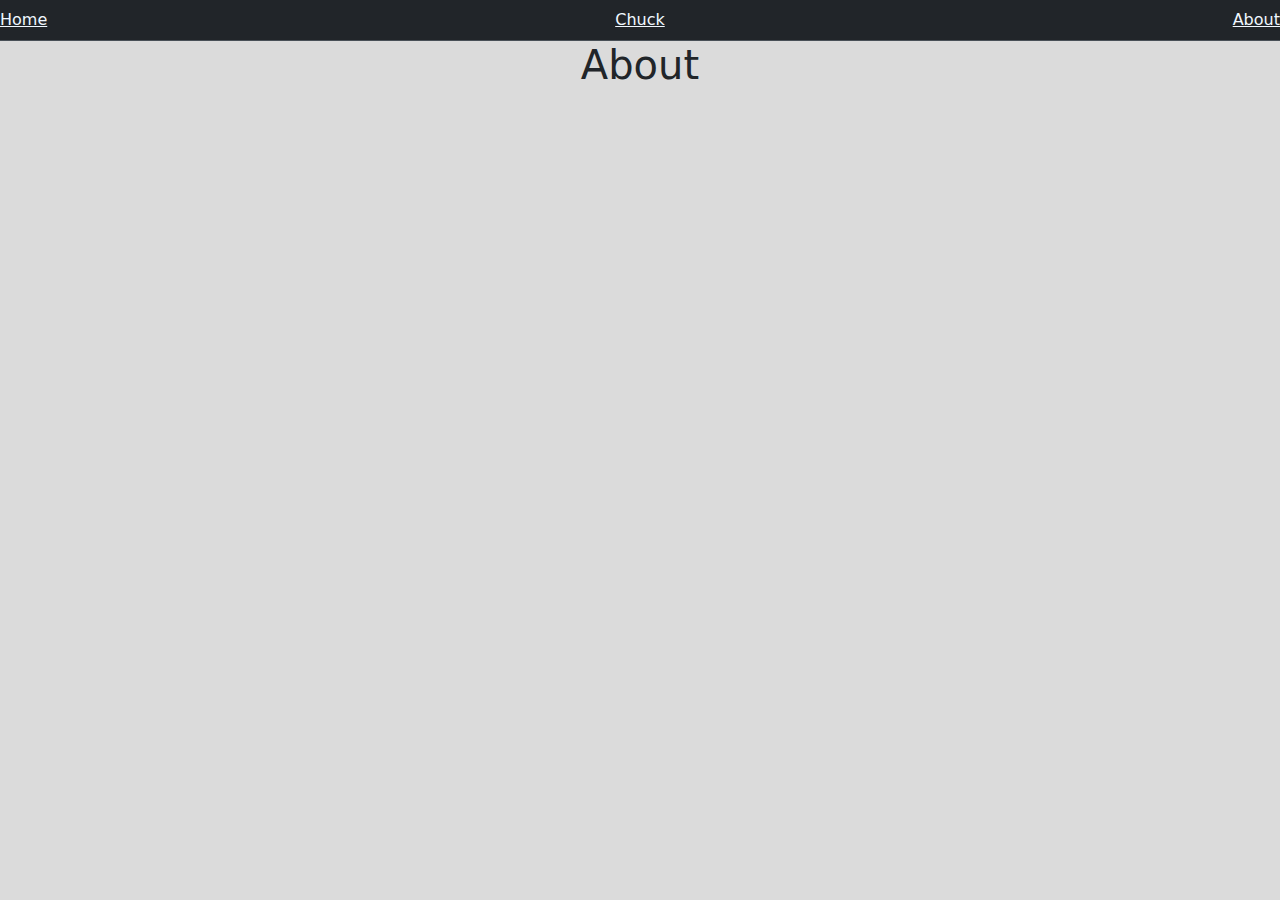
==== about.html @ 5d8d33c5 "initial commit" ====
<!DOCTYPE html>
<html lang="en">
<head>
    <meta charset="UTF-8">
    <meta name="viewport" content="width=device-width, initial-scale=1.0">
    <title>The Chuckinator</title>
    <link href="https://cdn.jsdelivr.net/npm/bootstrap@5.3.3/dist/css/bootstrap.min.css" rel="stylesheet" integrity="sha384-QWTKZyjpPEjISv5WaRU9OFeRpok6YctnYmDr5pNlyT2bRjXh0JMhjY6hW+ALEwIH" crossorigin="anonymous">
    <link rel="stylesheet" href="style.css">
</head>
<body>
    <nav class="navbar bg-dark border-bottom border-body" data-bs-theme="dark">
        <a href="index.html">Home</a>
        <a href="chuck.html">Chuck</a>
        <a href="about.html">About</a>
    </nav>

    <h1>About</h1>

    <script src="https://cdn.jsdelivr.net/npm/bootstrap@5.3.3/dist/js/bootstrap.bundle.min.js" integrity="sha384-YvpcrYf0tY3lHB60NNkmXc5s9fDVZLESaAA55NDzOxhy9GkcIdslK1eN7N6jIeHz" crossorigin="anonymous"></script>
</body>
</html>
---- style.css ----
body {
    background-color: rgb(219, 219, 219);
}

a {
    color: aliceblue;
}

h1 {
    text-align: center;
}
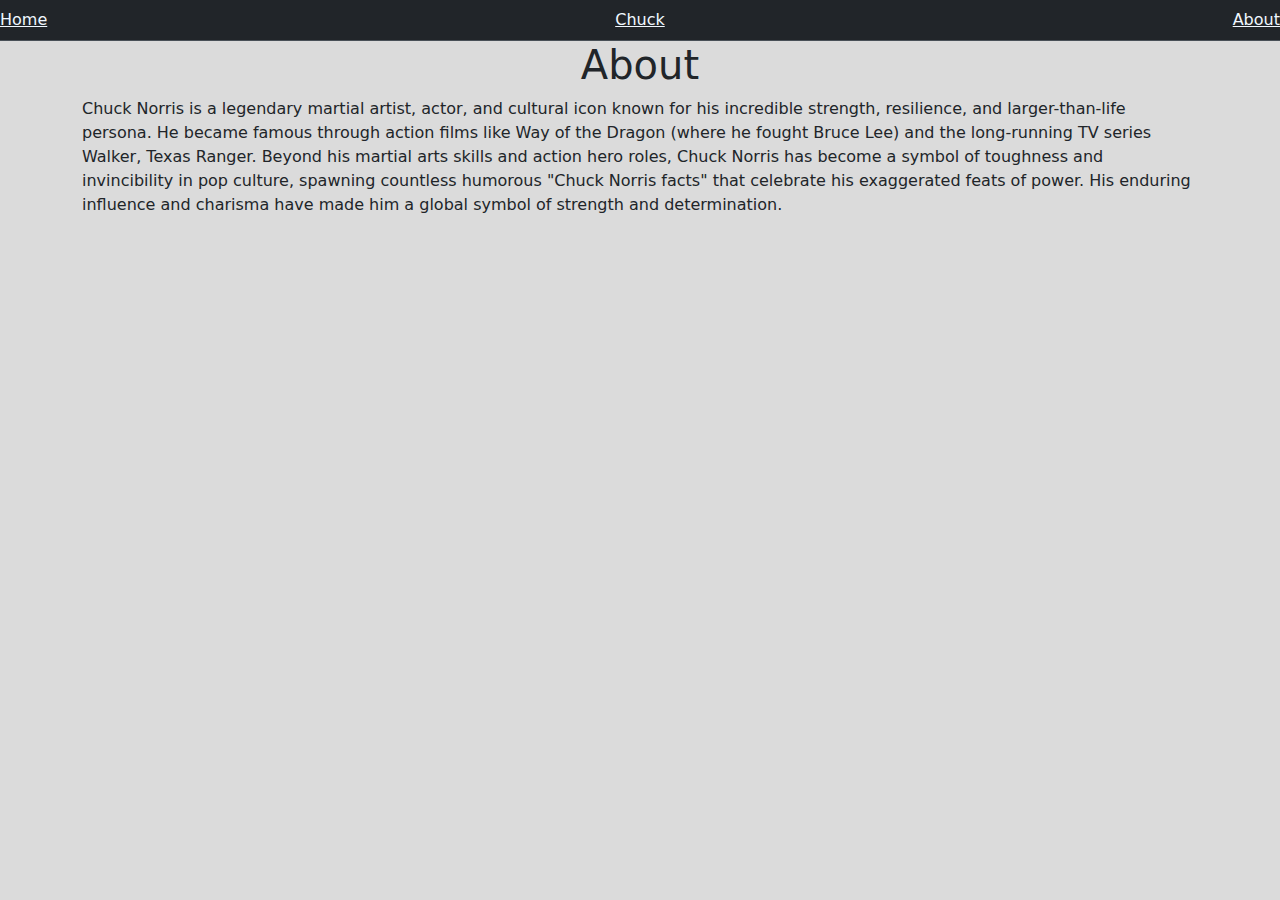
==== commit a5365420: "heeyah button added" ====
--- a/about.html
+++ b/about.html
@@ -15,6 +15,7 @@
     </nav>
 
     <h1>About</h1>
+    <p class="container">Chuck Norris is a legendary martial artist, actor, and cultural icon known for his incredible strength, resilience, and larger-than-life persona. He became famous through action films like Way of the Dragon (where he fought Bruce Lee) and the long-running TV series Walker, Texas Ranger. Beyond his martial arts skills and action hero roles, Chuck Norris has become a symbol of toughness and invincibility in pop culture, spawning countless humorous "Chuck Norris facts" that celebrate his exaggerated feats of power. His enduring influence and charisma have made him a global symbol of strength and determination.</p>
 
     <script src="https://cdn.jsdelivr.net/npm/bootstrap@5.3.3/dist/js/bootstrap.bundle.min.js" integrity="sha384-YvpcrYf0tY3lHB60NNkmXc5s9fDVZLESaAA55NDzOxhy9GkcIdslK1eN7N6jIeHz" crossorigin="anonymous"></script>
 </body>
--- a/style.css
+++ b/style.css
@@ -8,4 +8,25 @@
 
 h1 {
     text-align: center;
+}
+
+.hero-image {
+    background-image: linear-gradient(rgba(0, 0, 0, 0.5), rgba(0, 0, 0, 0.5)), url("eagle.webp");
+    height: 700px;
+    background-repeat: no-repeat;
+    background-size: cover;
+    position: relative;
+}
+
+.hero-text {
+    text-align: center;
+    position: absolute;
+    top: 50%;
+    left: 50%;
+    transform: translate(-50%, -50%);
+    color: white;
+}
+
+footer {
+    text-align: center;
 }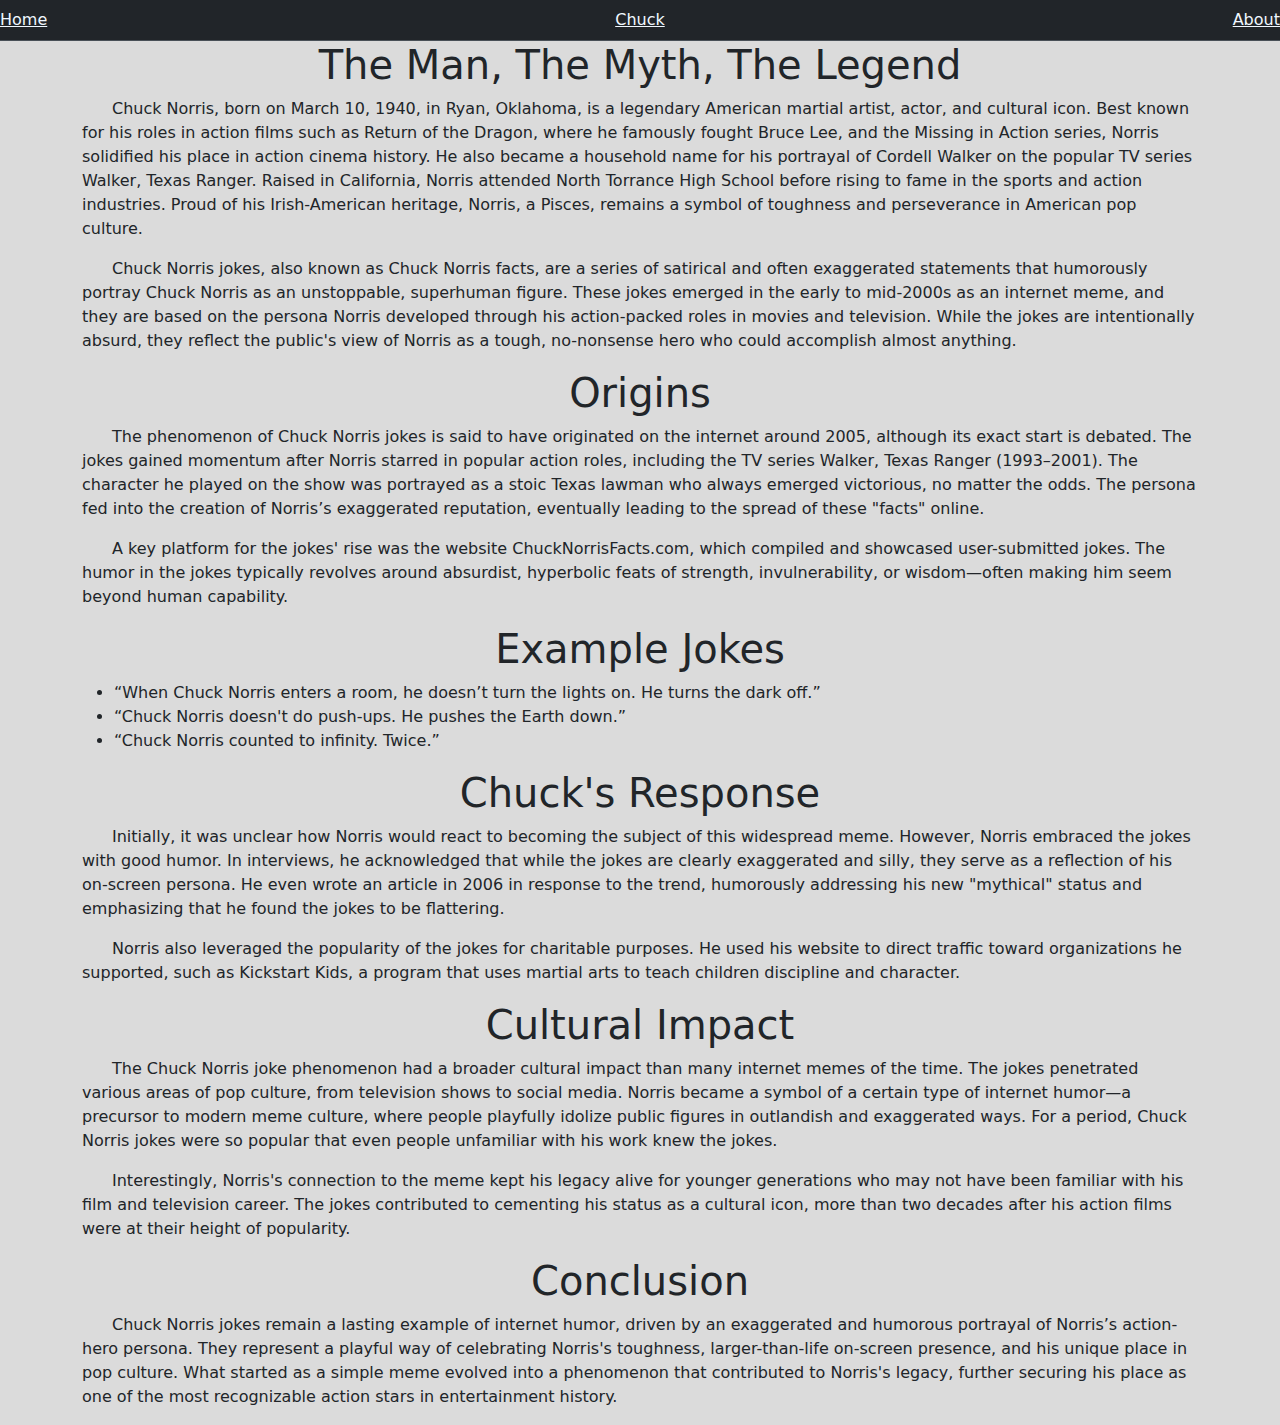
==== commit 6412c0de: "update about" ====
--- a/about.html
+++ b/about.html
@@ -14,8 +14,28 @@
         <a href="about.html">About</a>
     </nav>
 
-    <h1>About</h1>
-    <p class="container">Chuck Norris is a legendary martial artist, actor, and cultural icon known for his incredible strength, resilience, and larger-than-life persona. He became famous through action films like Way of the Dragon (where he fought Bruce Lee) and the long-running TV series Walker, Texas Ranger. Beyond his martial arts skills and action hero roles, Chuck Norris has become a symbol of toughness and invincibility in pop culture, spawning countless humorous "Chuck Norris facts" that celebrate his exaggerated feats of power. His enduring influence and charisma have made him a global symbol of strength and determination.</p>
+    <div class="container" id="aboutChuckNorris">
+        <h1>The Man, The Myth, The Legend</h1>
+        <p>Chuck Norris, born on March 10, 1940, in Ryan, Oklahoma, is a legendary American martial artist, actor, and cultural icon. Best known for his roles in action films such as Return of the Dragon, where he famously fought Bruce Lee, and the Missing in Action series, Norris solidified his place in action cinema history. He also became a household name for his portrayal of Cordell Walker on the popular TV series Walker, Texas Ranger. Raised in California, Norris attended North Torrance High School before rising to fame in the sports and action industries. Proud of his Irish-American heritage, Norris, a Pisces, remains a symbol of toughness and perseverance in American pop culture.</p>
+        <p>Chuck Norris jokes, also known as Chuck Norris facts, are a series of satirical and often exaggerated statements that humorously portray Chuck Norris as an unstoppable, superhuman figure. These jokes emerged in the early to mid-2000s as an internet meme, and they are based on the persona Norris developed through his action-packed roles in movies and television. While the jokes are intentionally absurd, they reflect the public's view of Norris as a tough, no-nonsense hero who could accomplish almost anything.</p>
+        <h1>Origins</h1>
+        <p>The phenomenon of Chuck Norris jokes is said to have originated on the internet around 2005, although its exact start is debated. The jokes gained momentum after Norris starred in popular action roles, including the TV series Walker, Texas Ranger (1993–2001). The character he played on the show was portrayed as a stoic Texas lawman who always emerged victorious, no matter the odds. The persona fed into the creation of Norris’s exaggerated reputation, eventually leading to the spread of these "facts" online.</p>
+        <p>A key platform for the jokes' rise was the website ChuckNorrisFacts.com, which compiled and showcased user-submitted jokes. The humor in the jokes typically revolves around absurdist, hyperbolic feats of strength, invulnerability, or wisdom—often making him seem beyond human capability.</p>
+        <h1>Example Jokes</h1>
+        <ul>
+            <li>“When Chuck Norris enters a room, he doesn’t turn the lights on. He turns the dark off.”</li>
+            <li>“Chuck Norris doesn't do push-ups. He pushes the Earth down.”</li>
+            <li>“Chuck Norris counted to infinity. Twice.”</li>
+        </ul>
+        <h1>Chuck's Response</h1>
+        <p>Initially, it was unclear how Norris would react to becoming the subject of this widespread meme. However, Norris embraced the jokes with good humor. In interviews, he acknowledged that while the jokes are clearly exaggerated and silly, they serve as a reflection of his on-screen persona. He even wrote an article in 2006 in response to the trend, humorously addressing his new "mythical" status and emphasizing that he found the jokes to be flattering.</p>
+        <p>Norris also leveraged the popularity of the jokes for charitable purposes. He used his website to direct traffic toward organizations he supported, such as Kickstart Kids, a program that uses martial arts to teach children discipline and character.</p>
+        <h1>Cultural Impact</h1>
+        <p>The Chuck Norris joke phenomenon had a broader cultural impact than many internet memes of the time. The jokes penetrated various areas of pop culture, from television shows to social media. Norris became a symbol of a certain type of internet humor—a precursor to modern meme culture, where people playfully idolize public figures in outlandish and exaggerated ways. For a period, Chuck Norris jokes were so popular that even people unfamiliar with his work knew the jokes.</p>
+        <p>Interestingly, Norris's connection to the meme kept his legacy alive for younger generations who may not have been familiar with his film and television career. The jokes contributed to cementing his status as a cultural icon, more than two decades after his action films were at their height of popularity.</p>
+        <h1>Conclusion</h1>
+        <p>Chuck Norris jokes remain a lasting example of internet humor, driven by an exaggerated and humorous portrayal of Norris’s action-hero persona. They represent a playful way of celebrating Norris's toughness, larger-than-life on-screen presence, and his unique place in pop culture. What started as a simple meme evolved into a phenomenon that contributed to Norris's legacy, further securing his place as one of the most recognizable action stars in entertainment history.</p>
+    </div>
 
     <script src="https://cdn.jsdelivr.net/npm/bootstrap@5.3.3/dist/js/bootstrap.bundle.min.js" integrity="sha384-YvpcrYf0tY3lHB60NNkmXc5s9fDVZLESaAA55NDzOxhy9GkcIdslK1eN7N6jIeHz" crossorigin="anonymous"></script>
 </body>
--- a/style.css
+++ b/style.css
@@ -29,4 +29,13 @@
 
 footer {
     text-align: center;
-}+}
+
+#chuckBtn {
+    display: block;
+    margin: auto;
+}
+
+p {
+    text-indent: 30px;
+}
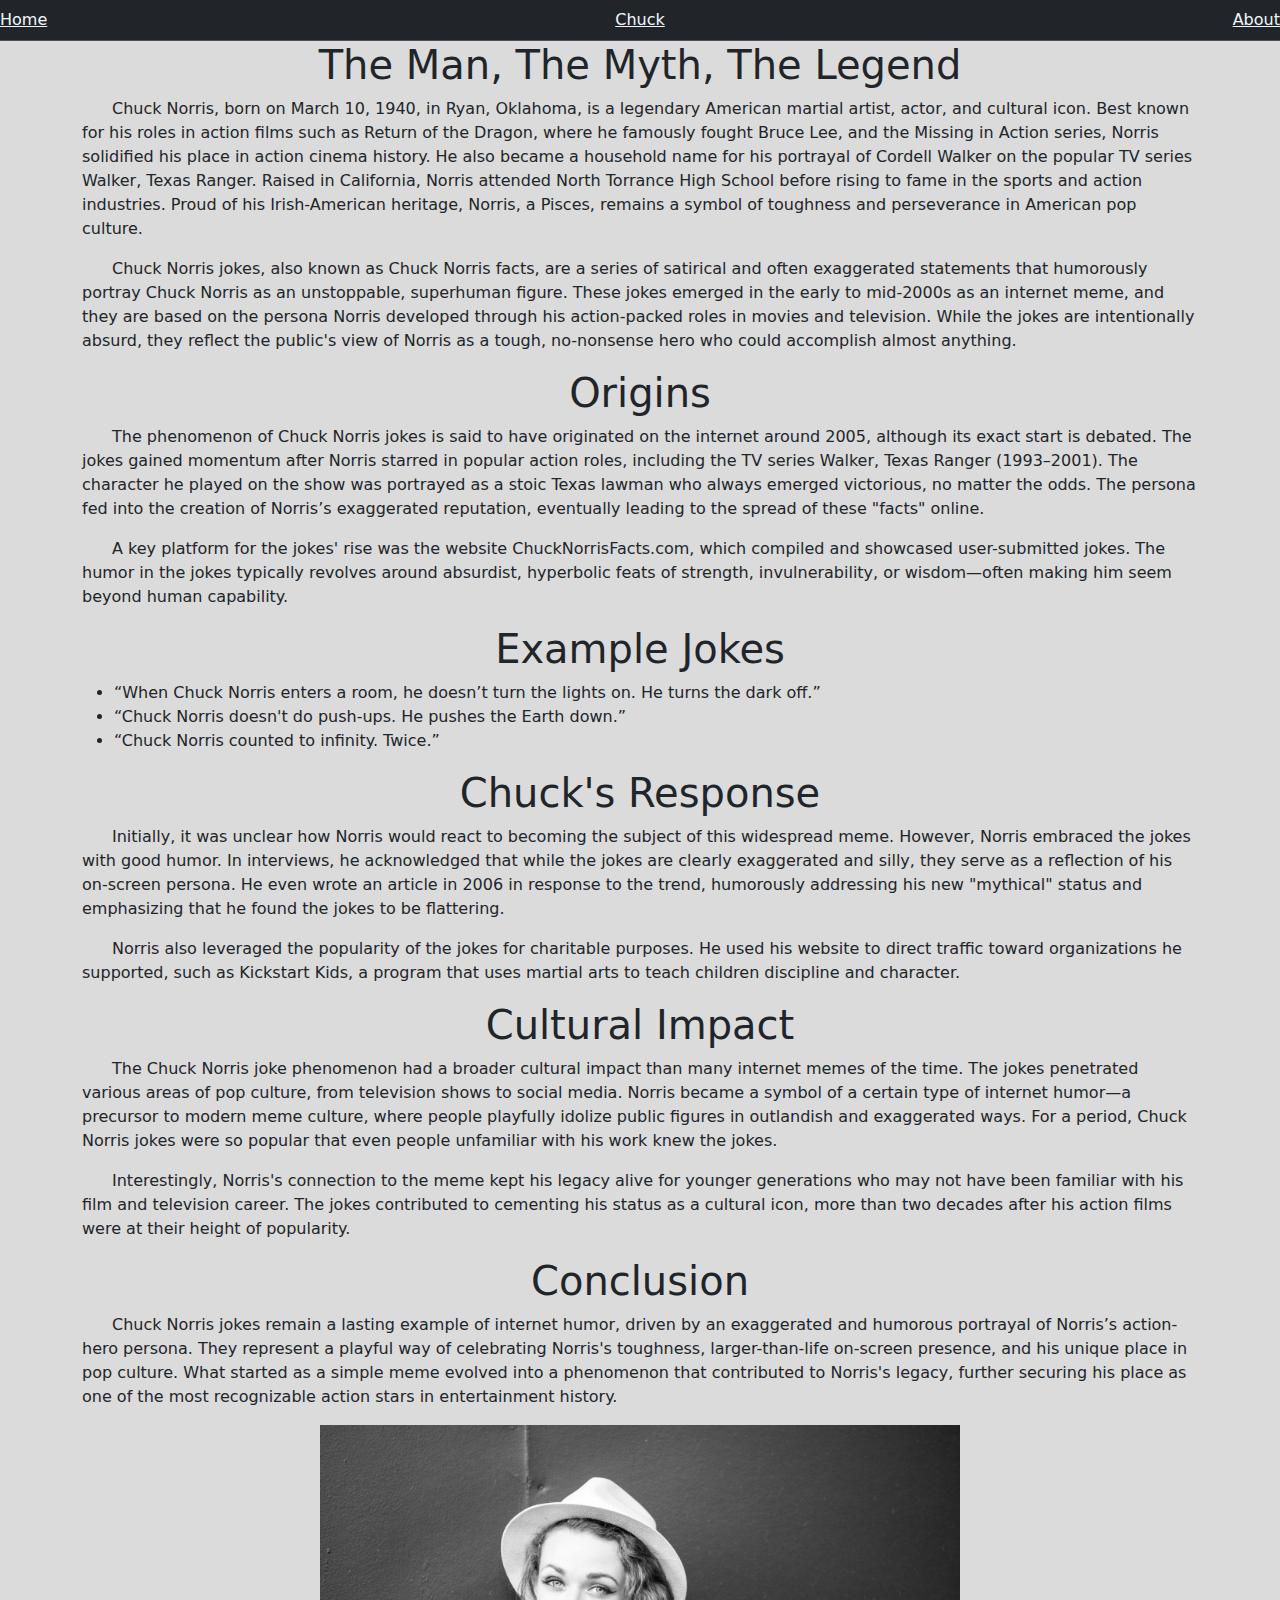
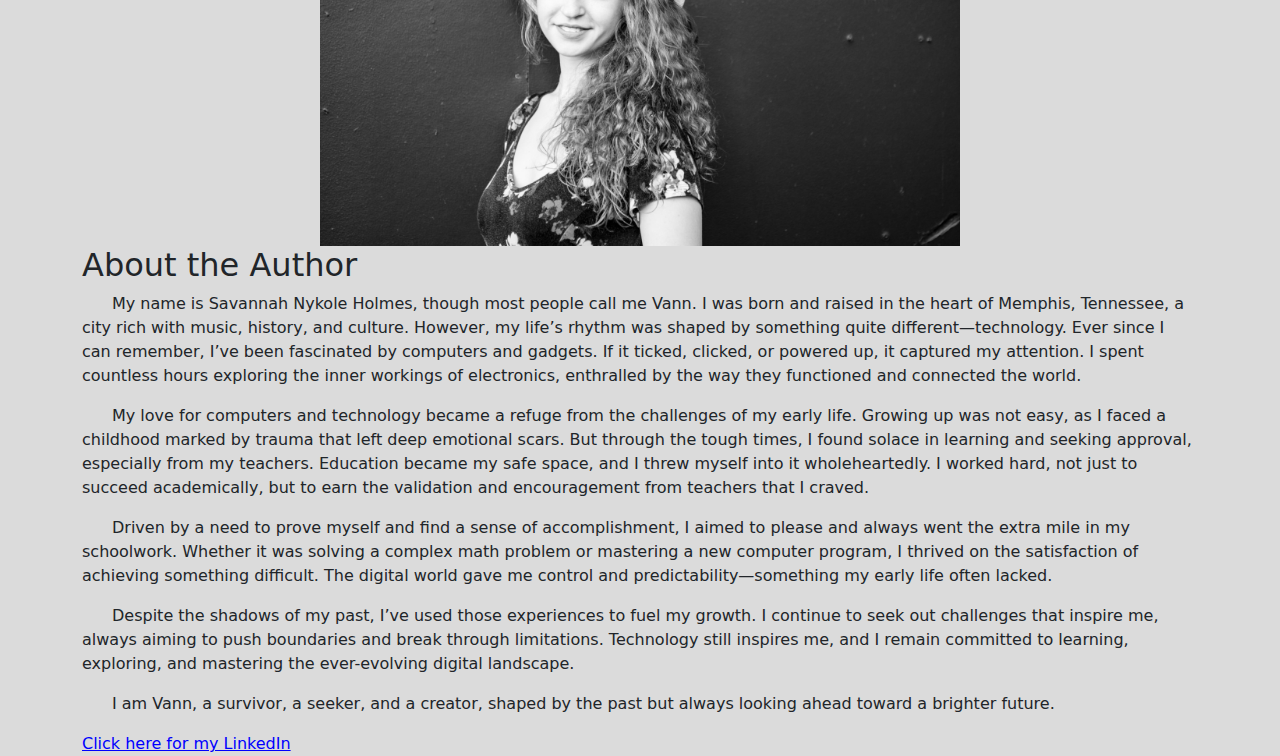
==== commit b2806425: "about me updated" ====
--- a/about.html
+++ b/about.html
@@ -37,6 +37,18 @@
         <p>Chuck Norris jokes remain a lasting example of internet humor, driven by an exaggerated and humorous portrayal of Norris’s action-hero persona. They represent a playful way of celebrating Norris's toughness, larger-than-life on-screen presence, and his unique place in pop culture. What started as a simple meme evolved into a phenomenon that contributed to Norris's legacy, further securing his place as one of the most recognizable action stars in entertainment history.</p>
     </div>
 
+    <img src="face shot1.jpg" alt="head shot" id="headShot">
+
+    <div class="container" id="aboutTheAuthor">
+        <h2>About the Author</h2>
+        <p>My name is Savannah Nykole Holmes, though most people call me Vann. I was born and raised in the heart of Memphis, Tennessee, a city rich with music, history, and culture. However, my life’s rhythm was shaped by something quite different—technology. Ever since I can remember, I’ve been fascinated by computers and gadgets. If it ticked, clicked, or powered up, it captured my attention. I spent countless hours exploring the inner workings of electronics, enthralled by the way they functioned and connected the world.</p>
+        <p>My love for computers and technology became a refuge from the challenges of my early life. Growing up was not easy, as I faced a childhood marked by trauma that left deep emotional scars. But through the tough times, I found solace in learning and seeking approval, especially from my teachers. Education became my safe space, and I threw myself into it wholeheartedly. I worked hard, not just to succeed academically, but to earn the validation and encouragement from teachers that I craved.</p>
+        <p>Driven by a need to prove myself and find a sense of accomplishment, I aimed to please and always went the extra mile in my schoolwork. Whether it was solving a complex math problem or mastering a new computer program, I thrived on the satisfaction of achieving something difficult. The digital world gave me control and predictability—something my early life often lacked.</p>
+        <p>Despite the shadows of my past, I’ve used those experiences to fuel my growth. I continue to seek out challenges that inspire me, always aiming to push boundaries and break through limitations. Technology still inspires me, and I remain committed to learning, exploring, and mastering the ever-evolving digital landscape.</p>
+        <p>I am Vann, a survivor, a seeker, and a creator, shaped by the past but always looking ahead toward a brighter future.</p>
+        <a href="www.linkedin.com/in/craftycheshire" id="linkedIn">Click here for my LinkedIn</a>
+    </div>
+
     <script src="https://cdn.jsdelivr.net/npm/bootstrap@5.3.3/dist/js/bootstrap.bundle.min.js" integrity="sha384-YvpcrYf0tY3lHB60NNkmXc5s9fDVZLESaAA55NDzOxhy9GkcIdslK1eN7N6jIeHz" crossorigin="anonymous"></script>
 </body>
 </html>--- a/style.css
+++ b/style.css
@@ -39,3 +39,15 @@
 p {
     text-indent: 30px;
 }
+
+#headShot {
+    width: 1200px;
+    display: block;
+    margin-left: auto;
+    margin-right: auto;
+    width: 50%;
+}
+
+#linkedIn{
+    color: blue;
+}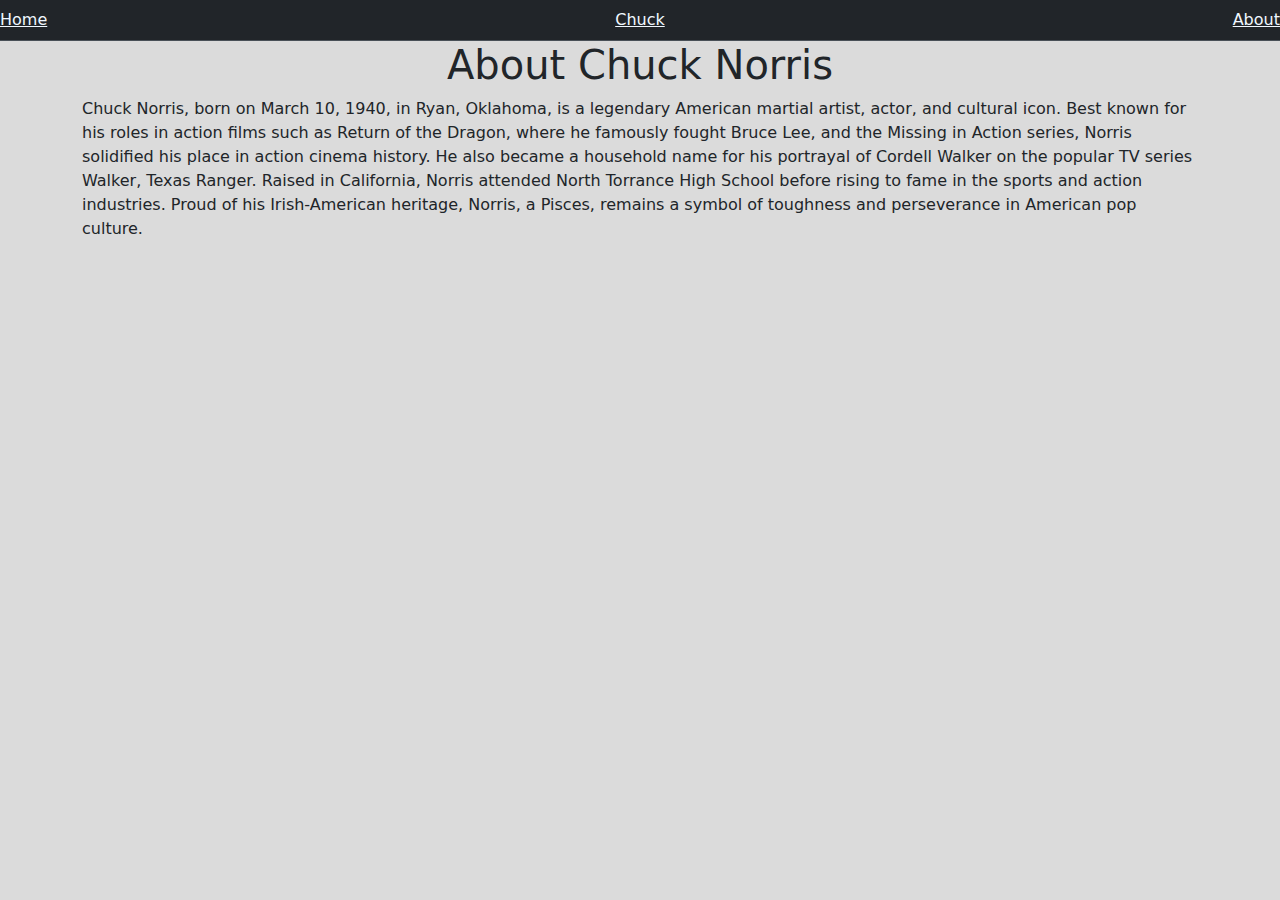
==== commit d4788365: "about is messed up wtf" ====
--- a/about.html
+++ b/about.html
@@ -14,41 +14,10 @@
         <a href="about.html">About</a>
     </nav>
 
-    <div class="container" id="aboutChuckNorris">
-        <h1>The Man, The Myth, The Legend</h1>
+    <div class="container">
+        <h1>About Chuck Norris</h1>
         <p>Chuck Norris, born on March 10, 1940, in Ryan, Oklahoma, is a legendary American martial artist, actor, and cultural icon. Best known for his roles in action films such as Return of the Dragon, where he famously fought Bruce Lee, and the Missing in Action series, Norris solidified his place in action cinema history. He also became a household name for his portrayal of Cordell Walker on the popular TV series Walker, Texas Ranger. Raised in California, Norris attended North Torrance High School before rising to fame in the sports and action industries. Proud of his Irish-American heritage, Norris, a Pisces, remains a symbol of toughness and perseverance in American pop culture.</p>
-        <p>Chuck Norris jokes, also known as Chuck Norris facts, are a series of satirical and often exaggerated statements that humorously portray Chuck Norris as an unstoppable, superhuman figure. These jokes emerged in the early to mid-2000s as an internet meme, and they are based on the persona Norris developed through his action-packed roles in movies and television. While the jokes are intentionally absurd, they reflect the public's view of Norris as a tough, no-nonsense hero who could accomplish almost anything.</p>
-        <h1>Origins</h1>
-        <p>The phenomenon of Chuck Norris jokes is said to have originated on the internet around 2005, although its exact start is debated. The jokes gained momentum after Norris starred in popular action roles, including the TV series Walker, Texas Ranger (1993–2001). The character he played on the show was portrayed as a stoic Texas lawman who always emerged victorious, no matter the odds. The persona fed into the creation of Norris’s exaggerated reputation, eventually leading to the spread of these "facts" online.</p>
-        <p>A key platform for the jokes' rise was the website ChuckNorrisFacts.com, which compiled and showcased user-submitted jokes. The humor in the jokes typically revolves around absurdist, hyperbolic feats of strength, invulnerability, or wisdom—often making him seem beyond human capability.</p>
-        <h1>Example Jokes</h1>
-        <ul>
-            <li>“When Chuck Norris enters a room, he doesn’t turn the lights on. He turns the dark off.”</li>
-            <li>“Chuck Norris doesn't do push-ups. He pushes the Earth down.”</li>
-            <li>“Chuck Norris counted to infinity. Twice.”</li>
-        </ul>
-        <h1>Chuck's Response</h1>
-        <p>Initially, it was unclear how Norris would react to becoming the subject of this widespread meme. However, Norris embraced the jokes with good humor. In interviews, he acknowledged that while the jokes are clearly exaggerated and silly, they serve as a reflection of his on-screen persona. He even wrote an article in 2006 in response to the trend, humorously addressing his new "mythical" status and emphasizing that he found the jokes to be flattering.</p>
-        <p>Norris also leveraged the popularity of the jokes for charitable purposes. He used his website to direct traffic toward organizations he supported, such as Kickstart Kids, a program that uses martial arts to teach children discipline and character.</p>
-        <h1>Cultural Impact</h1>
-        <p>The Chuck Norris joke phenomenon had a broader cultural impact than many internet memes of the time. The jokes penetrated various areas of pop culture, from television shows to social media. Norris became a symbol of a certain type of internet humor—a precursor to modern meme culture, where people playfully idolize public figures in outlandish and exaggerated ways. For a period, Chuck Norris jokes were so popular that even people unfamiliar with his work knew the jokes.</p>
-        <p>Interestingly, Norris's connection to the meme kept his legacy alive for younger generations who may not have been familiar with his film and television career. The jokes contributed to cementing his status as a cultural icon, more than two decades after his action films were at their height of popularity.</p>
-        <h1>Conclusion</h1>
-        <p>Chuck Norris jokes remain a lasting example of internet humor, driven by an exaggerated and humorous portrayal of Norris’s action-hero persona. They represent a playful way of celebrating Norris's toughness, larger-than-life on-screen presence, and his unique place in pop culture. What started as a simple meme evolved into a phenomenon that contributed to Norris's legacy, further securing his place as one of the most recognizable action stars in entertainment history.</p>
     </div>
-
-    <img src="face shot1.jpg" alt="head shot" id="headShot">
-
-    <div class="container" id="aboutTheAuthor">
-        <h2>About the Author</h2>
-        <p>My name is Savannah Nykole Holmes, though most people call me Vann. I was born and raised in the heart of Memphis, Tennessee, a city rich with music, history, and culture. However, my life’s rhythm was shaped by something quite different—technology. Ever since I can remember, I’ve been fascinated by computers and gadgets. If it ticked, clicked, or powered up, it captured my attention. I spent countless hours exploring the inner workings of electronics, enthralled by the way they functioned and connected the world.</p>
-        <p>My love for computers and technology became a refuge from the challenges of my early life. Growing up was not easy, as I faced a childhood marked by trauma that left deep emotional scars. But through the tough times, I found solace in learning and seeking approval, especially from my teachers. Education became my safe space, and I threw myself into it wholeheartedly. I worked hard, not just to succeed academically, but to earn the validation and encouragement from teachers that I craved.</p>
-        <p>Driven by a need to prove myself and find a sense of accomplishment, I aimed to please and always went the extra mile in my schoolwork. Whether it was solving a complex math problem or mastering a new computer program, I thrived on the satisfaction of achieving something difficult. The digital world gave me control and predictability—something my early life often lacked.</p>
-        <p>Despite the shadows of my past, I’ve used those experiences to fuel my growth. I continue to seek out challenges that inspire me, always aiming to push boundaries and break through limitations. Technology still inspires me, and I remain committed to learning, exploring, and mastering the ever-evolving digital landscape.</p>
-        <p>I am Vann, a survivor, a seeker, and a creator, shaped by the past but always looking ahead toward a brighter future.</p>
-        <a href="www.linkedin.com/in/craftycheshire" id="linkedIn">Click here for my LinkedIn</a>
-    </div>
-
     <script src="https://cdn.jsdelivr.net/npm/bootstrap@5.3.3/dist/js/bootstrap.bundle.min.js" integrity="sha384-YvpcrYf0tY3lHB60NNkmXc5s9fDVZLESaAA55NDzOxhy9GkcIdslK1eN7N6jIeHz" crossorigin="anonymous"></script>
 </body>
 </html>--- a/style.css
+++ b/style.css
@@ -7,6 +7,18 @@
 }
 
 h1 {
+    text-align: center;
+}
+
+h2 {
+    color: #000000;
+    border-bottom:1px solid #000000;
+    text-align:center;
+}
+
+h6 {
+    color: purple;
+    border: 2px dotted black;
     text-align: center;
 }
 
@@ -36,18 +48,12 @@
     margin: auto;
 }
 
-p {
-    text-indent: 30px;
+input[type=text] {
+    border: none;
+    border-bottom: 2px solid black;
 }
 
-#headShot {
-    width: 1200px;
-    display: block;
-    margin-left: auto;
-    margin-right: auto;
-    width: 50%;
-}
-
-#linkedIn{
-    color: blue;
+#email {
+    border: none;
+    border-bottom: 2px solid black;
 }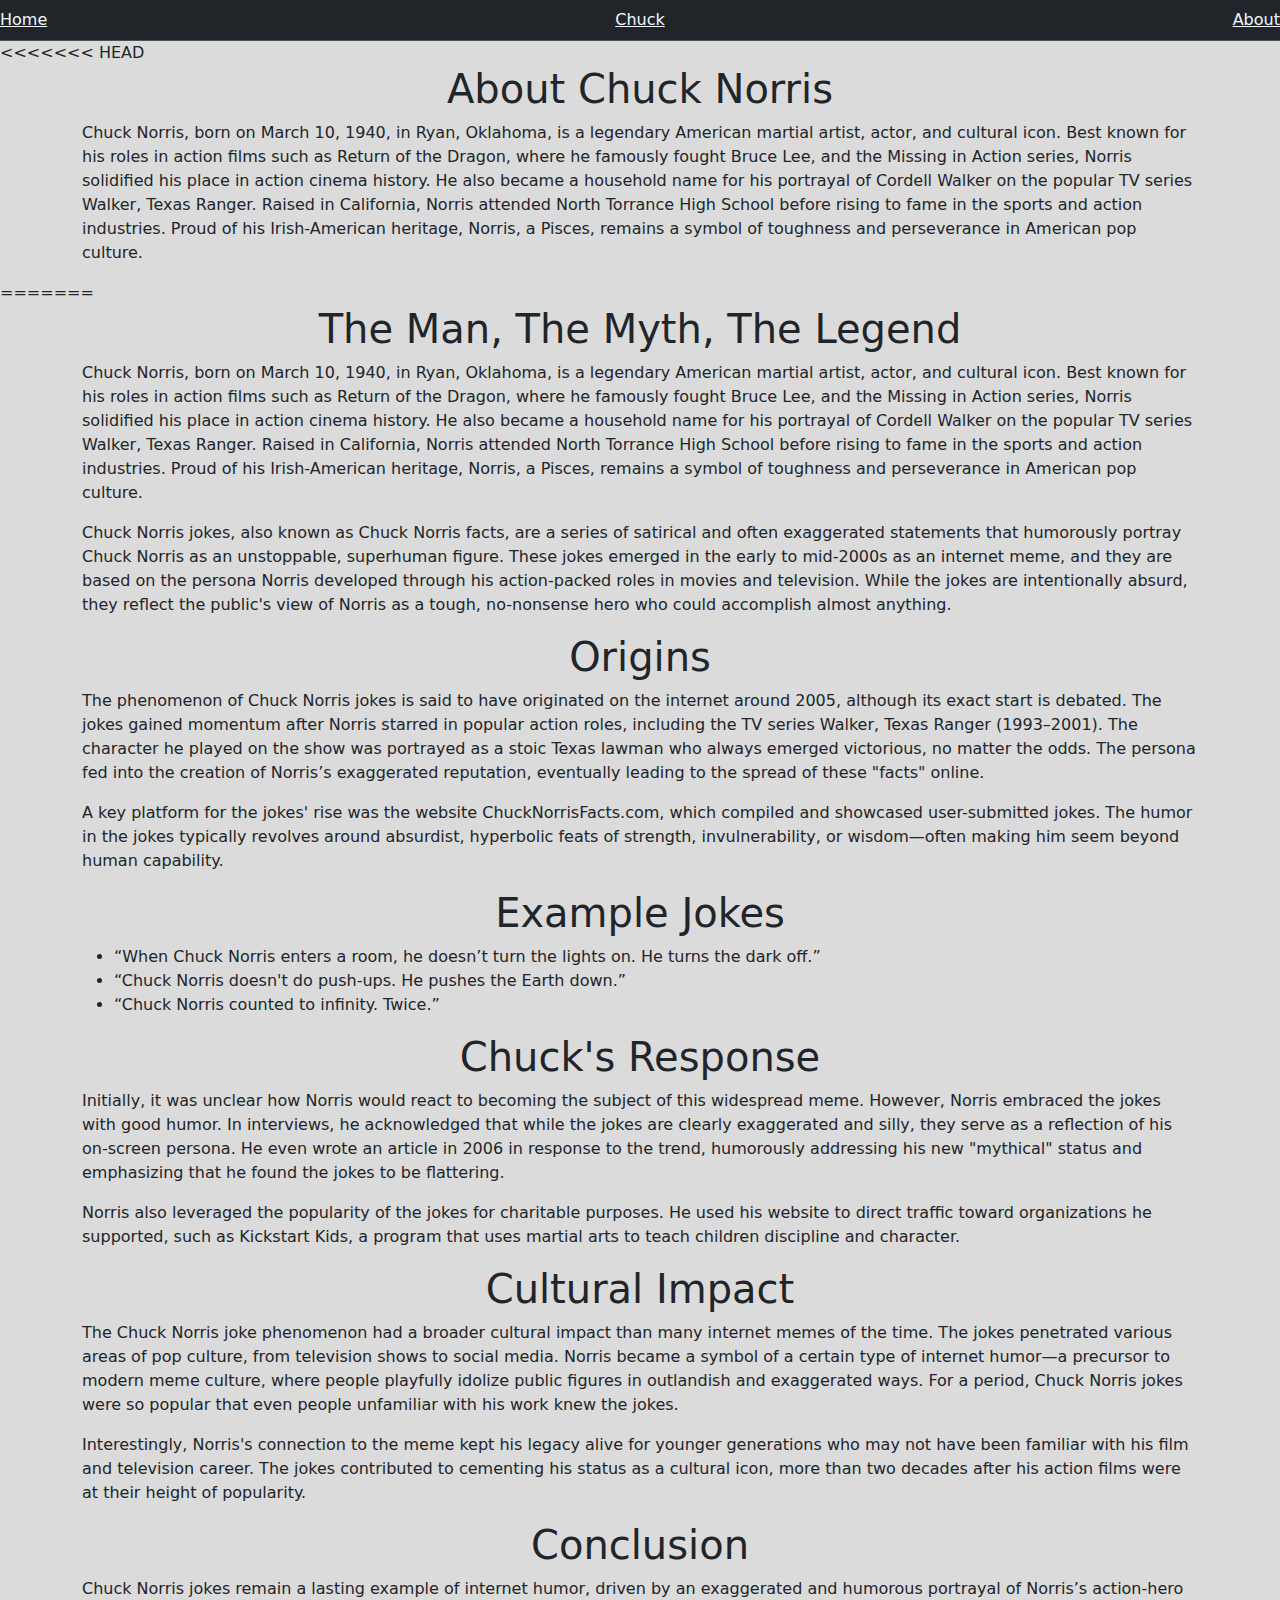
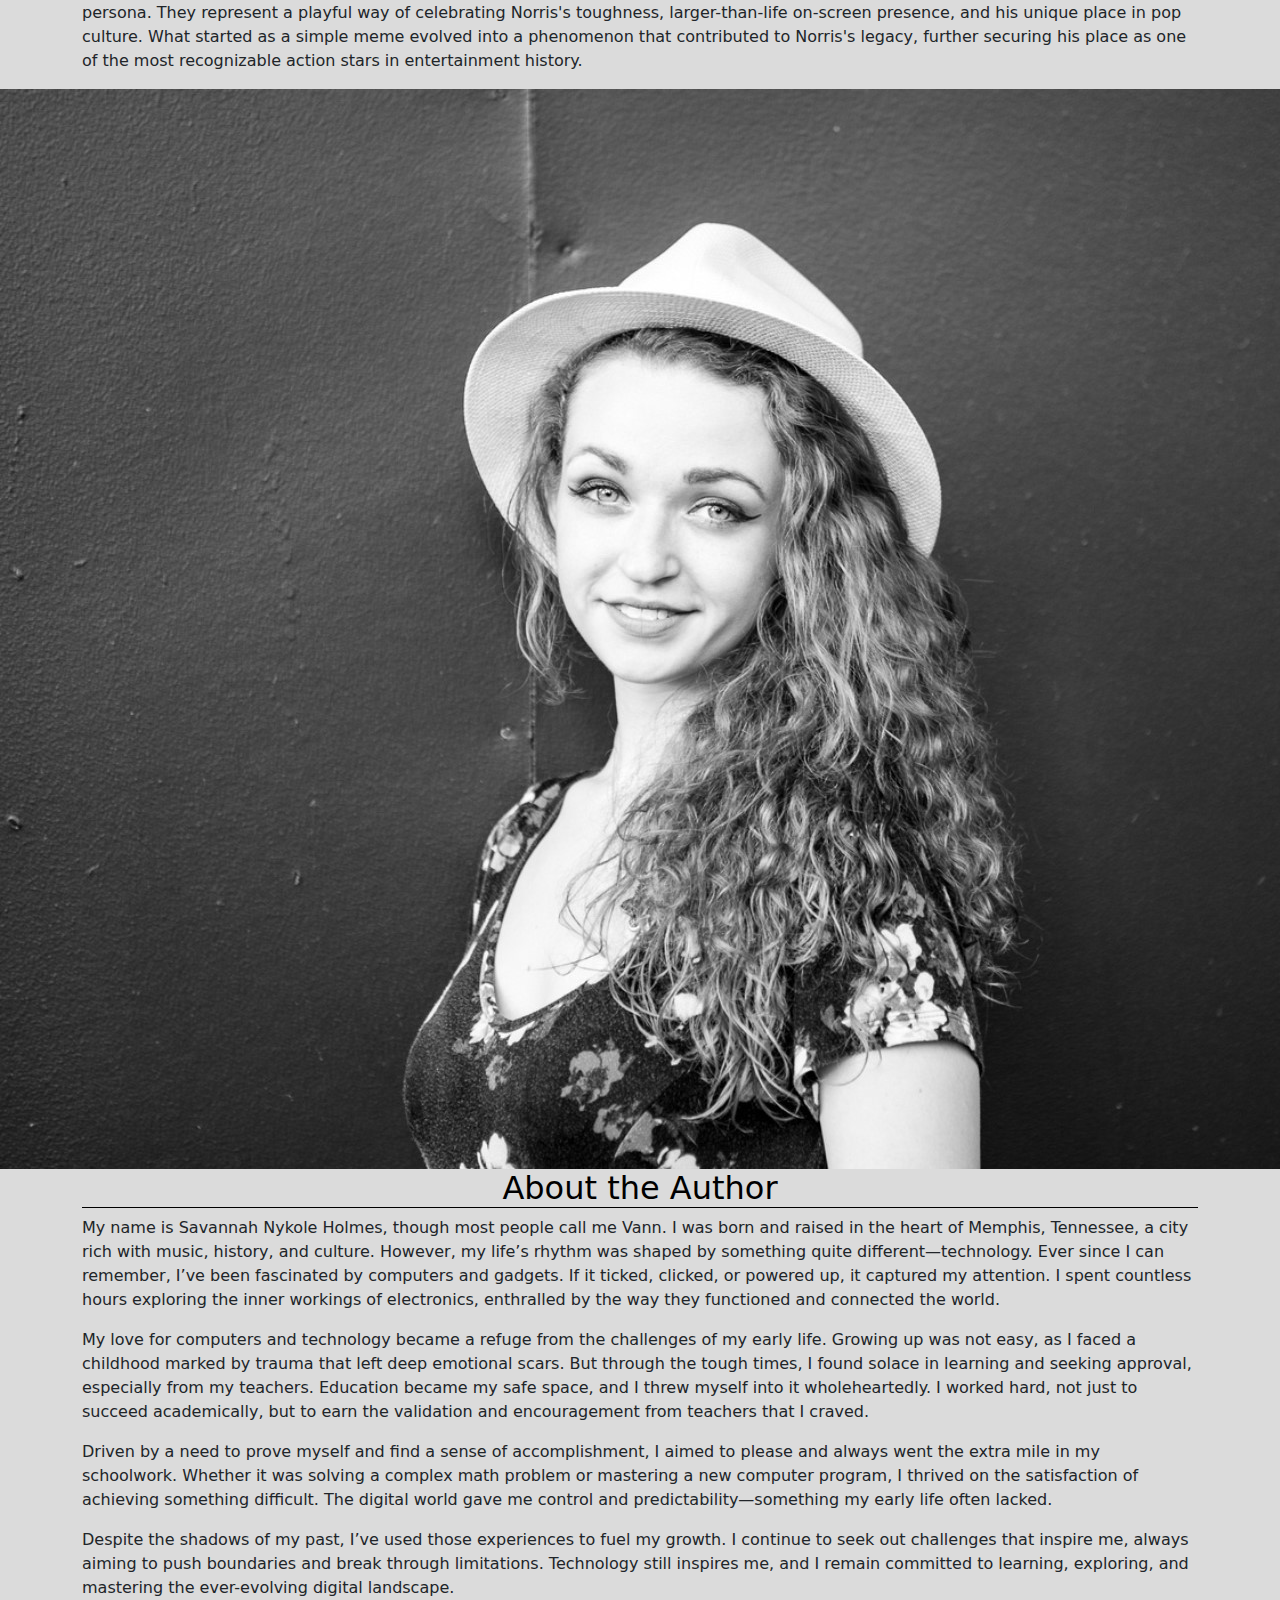
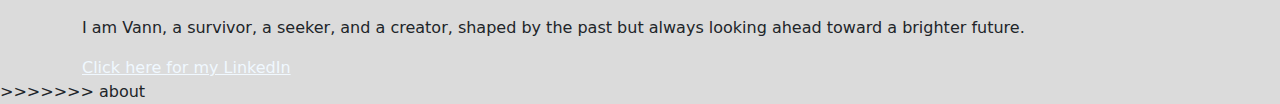
==== commit 857e712b: "merge update" ====
--- a/about.html
+++ b/about.html
@@ -14,10 +14,48 @@
         <a href="about.html">About</a>
     </nav>
 
+<<<<<<< HEAD
     <div class="container">
         <h1>About Chuck Norris</h1>
         <p>Chuck Norris, born on March 10, 1940, in Ryan, Oklahoma, is a legendary American martial artist, actor, and cultural icon. Best known for his roles in action films such as Return of the Dragon, where he famously fought Bruce Lee, and the Missing in Action series, Norris solidified his place in action cinema history. He also became a household name for his portrayal of Cordell Walker on the popular TV series Walker, Texas Ranger. Raised in California, Norris attended North Torrance High School before rising to fame in the sports and action industries. Proud of his Irish-American heritage, Norris, a Pisces, remains a symbol of toughness and perseverance in American pop culture.</p>
     </div>
+=======
+    <div class="container" id="aboutChuckNorris">
+        <h1>The Man, The Myth, The Legend</h1>
+        <p>Chuck Norris, born on March 10, 1940, in Ryan, Oklahoma, is a legendary American martial artist, actor, and cultural icon. Best known for his roles in action films such as Return of the Dragon, where he famously fought Bruce Lee, and the Missing in Action series, Norris solidified his place in action cinema history. He also became a household name for his portrayal of Cordell Walker on the popular TV series Walker, Texas Ranger. Raised in California, Norris attended North Torrance High School before rising to fame in the sports and action industries. Proud of his Irish-American heritage, Norris, a Pisces, remains a symbol of toughness and perseverance in American pop culture.</p>
+        <p>Chuck Norris jokes, also known as Chuck Norris facts, are a series of satirical and often exaggerated statements that humorously portray Chuck Norris as an unstoppable, superhuman figure. These jokes emerged in the early to mid-2000s as an internet meme, and they are based on the persona Norris developed through his action-packed roles in movies and television. While the jokes are intentionally absurd, they reflect the public's view of Norris as a tough, no-nonsense hero who could accomplish almost anything.</p>
+        <h1>Origins</h1>
+        <p>The phenomenon of Chuck Norris jokes is said to have originated on the internet around 2005, although its exact start is debated. The jokes gained momentum after Norris starred in popular action roles, including the TV series Walker, Texas Ranger (1993–2001). The character he played on the show was portrayed as a stoic Texas lawman who always emerged victorious, no matter the odds. The persona fed into the creation of Norris’s exaggerated reputation, eventually leading to the spread of these "facts" online.</p>
+        <p>A key platform for the jokes' rise was the website ChuckNorrisFacts.com, which compiled and showcased user-submitted jokes. The humor in the jokes typically revolves around absurdist, hyperbolic feats of strength, invulnerability, or wisdom—often making him seem beyond human capability.</p>
+        <h1>Example Jokes</h1>
+        <ul>
+            <li>“When Chuck Norris enters a room, he doesn’t turn the lights on. He turns the dark off.”</li>
+            <li>“Chuck Norris doesn't do push-ups. He pushes the Earth down.”</li>
+            <li>“Chuck Norris counted to infinity. Twice.”</li>
+        </ul>
+        <h1>Chuck's Response</h1>
+        <p>Initially, it was unclear how Norris would react to becoming the subject of this widespread meme. However, Norris embraced the jokes with good humor. In interviews, he acknowledged that while the jokes are clearly exaggerated and silly, they serve as a reflection of his on-screen persona. He even wrote an article in 2006 in response to the trend, humorously addressing his new "mythical" status and emphasizing that he found the jokes to be flattering.</p>
+        <p>Norris also leveraged the popularity of the jokes for charitable purposes. He used his website to direct traffic toward organizations he supported, such as Kickstart Kids, a program that uses martial arts to teach children discipline and character.</p>
+        <h1>Cultural Impact</h1>
+        <p>The Chuck Norris joke phenomenon had a broader cultural impact than many internet memes of the time. The jokes penetrated various areas of pop culture, from television shows to social media. Norris became a symbol of a certain type of internet humor—a precursor to modern meme culture, where people playfully idolize public figures in outlandish and exaggerated ways. For a period, Chuck Norris jokes were so popular that even people unfamiliar with his work knew the jokes.</p>
+        <p>Interestingly, Norris's connection to the meme kept his legacy alive for younger generations who may not have been familiar with his film and television career. The jokes contributed to cementing his status as a cultural icon, more than two decades after his action films were at their height of popularity.</p>
+        <h1>Conclusion</h1>
+        <p>Chuck Norris jokes remain a lasting example of internet humor, driven by an exaggerated and humorous portrayal of Norris’s action-hero persona. They represent a playful way of celebrating Norris's toughness, larger-than-life on-screen presence, and his unique place in pop culture. What started as a simple meme evolved into a phenomenon that contributed to Norris's legacy, further securing his place as one of the most recognizable action stars in entertainment history.</p>
+    </div>
+
+    <img src="face shot1.jpg" alt="head shot" id="headShot">
+
+    <div class="container" id="aboutTheAuthor">
+        <h2>About the Author</h2>
+        <p>My name is Savannah Nykole Holmes, though most people call me Vann. I was born and raised in the heart of Memphis, Tennessee, a city rich with music, history, and culture. However, my life’s rhythm was shaped by something quite different—technology. Ever since I can remember, I’ve been fascinated by computers and gadgets. If it ticked, clicked, or powered up, it captured my attention. I spent countless hours exploring the inner workings of electronics, enthralled by the way they functioned and connected the world.</p>
+        <p>My love for computers and technology became a refuge from the challenges of my early life. Growing up was not easy, as I faced a childhood marked by trauma that left deep emotional scars. But through the tough times, I found solace in learning and seeking approval, especially from my teachers. Education became my safe space, and I threw myself into it wholeheartedly. I worked hard, not just to succeed academically, but to earn the validation and encouragement from teachers that I craved.</p>
+        <p>Driven by a need to prove myself and find a sense of accomplishment, I aimed to please and always went the extra mile in my schoolwork. Whether it was solving a complex math problem or mastering a new computer program, I thrived on the satisfaction of achieving something difficult. The digital world gave me control and predictability—something my early life often lacked.</p>
+        <p>Despite the shadows of my past, I’ve used those experiences to fuel my growth. I continue to seek out challenges that inspire me, always aiming to push boundaries and break through limitations. Technology still inspires me, and I remain committed to learning, exploring, and mastering the ever-evolving digital landscape.</p>
+        <p>I am Vann, a survivor, a seeker, and a creator, shaped by the past but always looking ahead toward a brighter future.</p>
+        <a href="www.linkedin.com/in/craftycheshire" id="linkedIn">Click here for my LinkedIn</a>
+    </div>
+
+>>>>>>> about
     <script src="https://cdn.jsdelivr.net/npm/bootstrap@5.3.3/dist/js/bootstrap.bundle.min.js" integrity="sha384-YvpcrYf0tY3lHB60NNkmXc5s9fDVZLESaAA55NDzOxhy9GkcIdslK1eN7N6jIeHz" crossorigin="anonymous"></script>
 </body>
 </html>--- a/style.css
+++ b/style.css
@@ -48,6 +48,7 @@
     margin: auto;
 }
 
+<<<<<<< HEAD
 input[type=text] {
     border: none;
     border-bottom: 2px solid black;
@@ -56,4 +57,20 @@
 #email {
     border: none;
     border-bottom: 2px solid black;
+=======
+p {
+    text-indent: 30px;
+}
+
+#headShot {
+    width: 1200px;
+    display: block;
+    margin-left: auto;
+    margin-right: auto;
+    width: 50%;
+}
+
+#linkedIn{
+    color: blue;
+>>>>>>> about
 }